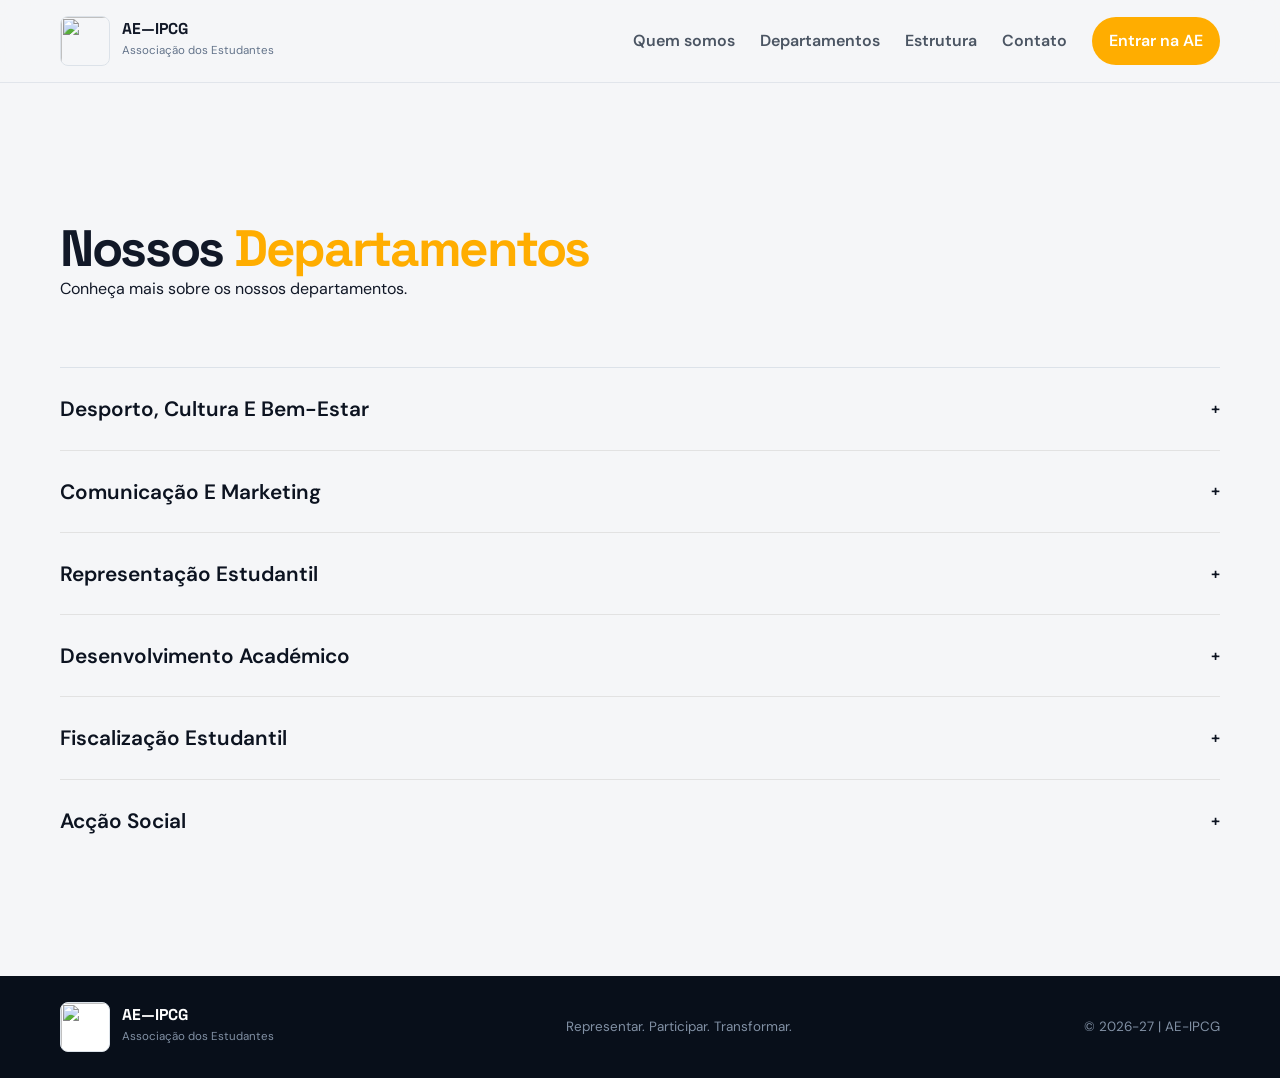
==== src/pages/departamentos.html @ 1a133951 "Landing Page da AE-IPCG" ====
<!doctype html>
<html lang="pt-PT">
  <head>
    <meta charset="UTF-8" />
    <meta name="viewport" content="width=device-width, initial-scale=1.0" />
    <meta
      name="description"
      content="Associação dos Estudantes do Instituto Politécnico de Ciências Geográficas — representação, participação e transformação da vida estudantil."
    />
    <title>AE IPCG — Associação dos Estudantes</title>

    <link rel="preconnect" href="https://fonts.googleapis.com" />
    <link rel="preconnect" href="https://fonts.gstatic.com" crossorigin />
    <link
      href="https://fonts.googleapis.com/css2?family=DM+Sans:wght@400;500;600;700&family=Space+Grotesk:wght@500;600;700&display=swap"
      rel="stylesheet"
    />
    <link rel="stylesheet" href="/src/css/departments.css" />
    <link rel="stylesheet" href="/src/css/style.css" />
    <link rel="stylesheet" href="/src/css/responsivity.css" />
  </head>

  <body>
    <header class="site-header">
      <nav class="nav container">
        <a href="/" class="brand" aria-label="AE IPCG">
          <img
            src="https://www.ipcg.co.ao/img/logo-ipcg-1.png"
            class="brand-mark"
            alt=""
          />
          <span>
            <strong>AE—IPCG</strong>
            <small>Associação dos Estudantes</small>
          </span>
        </a>

        <button
          class="menu-toggle"
          id="menuToggle"
          aria-label="Abrir menu"
          aria-expanded="false"
        >
          <span></span><span></span><span></span>
        </button>

        <div class="nav-links" id="navLinks">
          <a href="/index.html#sobre">Quem somos</a>
          <a href="/src/pages/departamentos.html">Departamentos</a>
          <a href="/src/pages/estrutura.html" target="_blank">Estrutura</a>
          <a href="#contacto">Contato</a>
          <a
            href="https://forms.gle/DsADKUuaC6jQzfCBA"
            class="nav-cta"
            title="Faça parte da AE-IPCG"
            >Entrar na AE</a
          >
        </div>
      </nav>
    </header>

    <main>
      <section class="section faq-section">
        <div class="container">
          <div class="section-heading reveal">
            <div>
              <h2>Nossos <span class="destac">Departamentos</span></h2>
              <p>Conheça mais sobre os nossos departamentos.</p>
            </div>
          </div>

          <div class="faq-container" id="faq-container">
            <div class="priority-list">
              <details class="faq-item">
                <summary>Desporto, cultura e bem-estar</summary>
                <ul>
                  <li>- Torneios e actividades desportivas;</li>
                  <li>- Eventos culturais;</li>
                  <li>- Música, arte, literatura e talentos;</li>
                  <li>- Actividades recreativas;</li>
                  <li>- Saúde e bem-estar estudantil;</li>
                  <li>- Actividades de lazer.</li>
                </ul>
              </details>
              <details class="faq-item">
                <summary>Comunicação e Marketing</summary>
                <ul>
                  <li>- Comunicação oficial da AE;</li>
                  <li>- Redes sociais;</li>
                  <li>- Desings;</li>
                  <li>- Fotografia e vídeo;</li>
                  <li>- Divulgação e oportunidades;</li>
                  <li>- Identidade visual da AE;</li>
                  <li>- Marketing das actividades;</li>
                  <li>- Comunicação interna e externa.</li>
                </ul>
              </details>
              <details class="faq-item">
                <summary>Representação Estudantil</summary>
                <ul>
                  <li>- Relação com estudantes;</li>
                  <li>- Representação dos estudantes;</li>
                  <li>- Recolha de reclamações e preocupações;</li>
                  <li>- Acompanhamento de problemas de estudantes e turmas;</li>
                  <li>- Diálogo com a Direção do IPCG;</li>
                  <li>- Reuniões com coordenações;</li>
                  <li>- Petições e requerimentos;</li>
                  <li>- Mediação estudante–instituição;</li>
                  <li>- Defesa dos direitos estudantis.</li>
                </ul>
              </details>
              <details class="faq-item">
                <summary>Desenvolvimento Académico</summary>
                <ul>
                  <li>- Apoio académico;</li>
                  <li>- Workshops;</li>
                  <li>- Palestras;</li>
                  <li>- Seminários;</li>
                  <li>- Grupos de estudo;</li>
                  <li>- Orientação para estudantes;</li>
                  <li>- Preparação para provas/avaliações;</li>
                  <li>- Desenvolvimento de competências;</li>
                  <li>- Incentivo e apoio a projectos académicos;</li>
                  <li>- Concursos/competições académicas;</li>
                  <li>- Ligação com professores e profissionais.</li>
                </ul>
              </details>
              <details class="faq-item">
                <summary>Fiscalização Estudantil</summary>
                <ul>
                  <li>- Fiscalização das actividades académicas;</li>
                  <li>
                    - Verificação do cumprimento das normas e regulamentos;
                  </li>
                  <li>- Vigilância das actividades académicas e das turmas;</li>
                  <li>- Relatório de incidentes e irregularidades;</li>
                  <li>- Coordenação com as autoridades académicas.</li>
                </ul>
              </details>
              <details class="faq-item">
                <summary>Acção Social</summary>
                <ul>
                  <li>- Campanhas de solidariedade;</li>
                  <li>- Apoio a estudantes com dificuldades;</li>
                  <li>- Campanhas de doação;</li>
                  <li>- Apoio emergencial;</li>
                  <li>- Recolha e redistribuição de bens;</li>
                  <li>- Encaminhamento para serviços de apoio;</li>
                  <li>- Projectos de inclusão.</li>
                </ul>
              </details>
            </div>
          </div>
        </div>
      </section>
    </main>

    <footer class="footer">
      <div class="container footer-row">
        <div class="brand footer-brand">
          <img
            src="https://www.ipcg.co.ao/img/logo-ipcg-1.png"
            class="brand-mark"
            alt=""
          />
          <span>
            <strong>AE—IPCG</strong>
            <small>Associação dos Estudantes</small>
          </span>
        </div>

        <p>Representar. Participar. Transformar.</p>

        <span class="copyright">© 2026-27 | AE-IPCG</span>
      </div>
    </footer>

    <script src="/src/js/toggleMenu.js"></script>
    <script src="/src/js/form.js"></script>
  </body>
</html>
---- src/css/departments.css ----
/* FAQ Section */
.faq-container {
  margin-top: 1rem;
  overflow: hidden;
  width: 100%;
}

.faq-item {
  border-bottom: 1px solid #e2e2e2;
  padding: 1.5rem 0;
}

.faq-item:last-child {
  border-bottom: none;
}

.faq-item summary {
  display: flex;
  justify-content: space-between;
  align-items: center;
  color: var(--dark);
  font-size: 1.3rem;
  font-weight: 600;
  text-transform: capitalize;
  cursor: pointer;
}

.faq-item summary:hover {
  color: var(--accent);
}

.faq-item summary::after {
  content: "+";
  font-size: 1rem;
}

.faq-item[open] summary::after {
  content: "-";
}

.faq-item ul {
  color: var(--muted);
  list-style-type: square;
}

.faq-item ul li {
  font-size: 1.2rem;
  padding: 6px;
}
---- src/css/style.css ----
/* ROOT */
:root {
  --bg: #f5f6f8;
  --surface: #ffffff;
  --surface-soft: #eef1f5;
  --ink: #111827;
  --muted: #64748b;
  --line: #dce2e9;
  --dark: #0c1320;
  --dark-2: #121c2c;
  --accent: #ffad00;
  --accent-dark: #e69900;
  --radius-lg: 28px;
  --radius-md: 18px;
  --shadow: 0 24px 70px rgba(12, 19, 32, 0.09);
}

/* BASIC RESET */
* {
  box-sizing: border-box;
  margin: 0;
  padding: 0;
}

html {
  scroll-behavior: smooth;
}

body {
  font-family: "DM Sans", system-ui, sans-serif;
  color: var(--ink);
  background: var(--bg);
  line-height: 1.6;
}

.container {
  width: min(1160px, calc(100% - 40px));
  margin: 0 auto;
}

/* COMPONENTS */
a {
  color: inherit;
  text-decoration: none;
}

button,
input,
textarea {
  font: inherit;
}

button {
  border: 0;
}

.btn {
  display: inline-flex;
  align-items: center;
  justify-content: center;
  min-height: 49px;
  padding: 0 21px;
  border-radius: 999px;
  font-weight: 700;
  cursor: pointer;
  transition:
    transform 0.2s ease,
    background 0.2s ease;
}

.btn:hover {
  transform: translateY(-2px);
}

.btn-primary {
  color: white;
  background: var(--accent);
}

.btn-primary:hover {
  background: var(--accent-dark);
}

.btn-ghost {
  background: rgba(255, 255, 255, 0.7);
  border: 1px solid var(--line);
}

.reveal {
  opacity: 0;
  transform: translateY(24px);
  transition:
    opacity 0.65s ease,
    transform 0.65s ease;
}

.reveal.visible {
  opacity: 1;
  transform: translateY(0);
}

.delay-1 {
  transition-delay: 0.12s;
}

/* HEADER */
.site-header {
  position: sticky;
  top: 0;
  z-index: 50;
  background: rgba(245, 246, 248, 0.88);
  backdrop-filter: blur(16px);
  border-bottom: 1px solid rgba(220, 226, 233, 0.8);
}

.nav {
  min-height: 82px;
  display: flex;
  align-items: center;
  justify-content: space-between;
  gap: 30px;
}

.brand {
  display: inline-flex;
  align-items: center;
  gap: 12px;
}

.brand-mark {
  width: 50px;
  height: 50px;
  place-items: center;
  border-radius: 8px;
  border: 1px solid var(--line);
}

.brand strong,
.brand small {
  display: block;
}

.brand strong {
  font-family: "Space Grotesk", sans-serif;
  font-size: 0.98rem;
  line-height: 1.1;
}

.brand small {
  margin-top: 4px;
  color: var(--muted);
  font-size: 0.72rem;
}

/* NAV / MENU TOGGLE*/
.nav-links {
  display: flex;
  align-items: center;
  gap: 25px;
  font-size: 1rem;
  font-weight: 600;
  color: #4b5563;
}

.nav-links a:not(.nav-cta):hover {
  color: var(--accent);
}

.nav-cta {
  color: white;
  font-weight: 600;
  background: var(--accent);
  padding: 11px 17px;
  border-radius: 999px;
  transition: all 0.2s ease-in-out;
}

.nav-cta:hover {
  color: var(--accent);
  background: transparent;
  border: 1px solid var(--accent);
}

.menu-toggle {
  display: none;
  background: transparent;
  cursor: pointer;
}

.menu-toggle span {
  display: block;
  width: 23px;
  height: 2px;
  background: var(--ink);
  margin: 5px 0;
}

/* HERO SECTION */
.hero {
  position: relative;
  overflow: hidden;
  background:
    radial-gradient(
      circle at 75% 25%,
      rgba(243, 208, 50, 0.089),
      transparent 30%
    ),
    radial-gradient(
      circle at 10% 80%,
      rgba(243, 222, 29, 0.08),
      transparent 26%
    ),
    var(--bg);
  padding: 100px 0 90px;
}

.hero-grid {
  position: absolute;
  inset: 0;
  opacity: 0.26;
  background-image:
    linear-gradient(rgba(17, 24, 39, 0.055) 1px, transparent 1px),
    linear-gradient(90deg, rgba(17, 24, 39, 0.055) 1px, transparent 1px);
  background-size: 46px 46px;
  mask-image: linear-gradient(to bottom, black, transparent 90%);
}

.hero-content {
  position: relative;
  display: grid;
  grid-template-columns: 1.15fr 0.85fr;
  gap: 65px;
  align-items: center;
}

.hero-copy {
  max-width: 730px;
}

.hero-visual {
  position: relative;
  height: clamp(350px, 42vw, 510px);
  margin: 0 0 0 12px;
  border-radius: 32px 120px 32px 32px;
  background: #dce6f2;
  box-shadow: 0 30px 75px rgba(250, 167, 13, 0.18);
}

.hero-visual > img {
  width: 100%;
  height: 100%;
  display: block;
  object-fit: cover;
  object-position: center;
  border-radius: inherit;
}

.hero-caption {
  position: absolute;
  left: -28px;
  bottom: 26px;
  display: flex;
  align-items: center;
  gap: 13px;
  max-width: calc(100% - 12px);
  padding: 16px 21px;
  background: white;
  border: 1px solid rgba(220, 226, 233, 0.9);
  border-radius: 18px;
  box-shadow: 0 15px 38px rgba(32, 25, 12, 0.14);
}

.eyebrow,
.section-label p,
.mini-label,
.contact-details span,
.vision-panel span {
  font-size: 0.73rem;
  font-weight: 700;
  letter-spacing: 0.18em;
  text-transform: uppercase;
}

.eyebrow {
  color: var(--accent-dark);
  margin-bottom: 22px;
}

.hero h1,
.section-content h2,
.section-heading h2,
.mission-main h2,
.contact-copy h2,
.manifesto-box h2 {
  font-family: "Space Grotesk", sans-serif;
  letter-spacing: -0.045em;
  line-height: 1.05;
}

.hero h1 {
  font-size: clamp(3.1rem, 7vw, 6rem);
  max-width: 860px;
}

span.destac {
  color: var(--accent);
}

.hero-text {
  margin-top: 25px;
  color: #536071;
  font-size: 1.15rem;
  max-width: 670px;
}

.hero-actions {
  display: flex;
  gap: 13px;
  margin-top: 34px;
  flex-wrap: wrap;
}

.hero-visual {
  position: relative;
  height: clamp(350px, 42vw, 510px);
  margin: 0 0 0 12px;
  /* border-radius: 32px 120px 32px 32px;
  background: #dce6f2;
  box-shadow: 0 30px 75px rgba(12, 19, 32, 0.18); */
}

.hero-visual > img {
  width: 100%;
  height: 100%;
  display: block;
  object-fit: cover;
  object-position: center;
  border-radius: inherit;
}

.hero-caption {
  position: absolute;
  left: -28px;
  bottom: 26px;
  display: flex;
  align-items: center;
  gap: 13px;
  max-width: calc(100% - 12px);
  padding: 16px 21px;
  background: white;
  border: 1px solid rgba(220, 226, 233, 0.9);
  border-radius: 18px;
  box-shadow: 0 15px 38px rgba(12, 19, 32, 0.14);
}

.caption-mark {
  display: grid;
  flex: 0 0 39px;
  height: 39px;
  place-items: center;
  color: white;
  background: var(--accent);
  border-radius: 13px;
  font-size: 1.35rem;
}

.hero-caption strong,
.hero-caption small {
  display: block;
}

.hero-caption strong {
  font-family: "Space Grotesk", sans-serif;
  font-size: 0.95rem;
}

.hero-caption small {
  margin-top: 2px;
  color: var(--muted);
  font-size: 0.78rem;
}

.hero-sticker {
  position: absolute;
  top: 28px;
  right: -18px;
  display: grid;
  width: 88px;
  height: 88px;
  place-items: center;
  color: white;
  background: var(--accent);
  border: 5px solid rgba(255, 255, 255, 0.88);
  border-radius: 50%;
  font-size: 0.62rem;
  font-weight: 700;
  line-height: 1.25;
  letter-spacing: 0.09em;
  text-align: center;
  transform: rotate(9deg);
}

.pulse {
  width: 9px;
  height: 9px;
  border-radius: 50%;
  background: #1fa46f;
  box-shadow: 0 0 0 6px rgba(31, 164, 111, 0.1);
}

.hero-card {
  color: white;
  background: linear-gradient(160deg, #101a2c, #07101d);
  border-radius: var(--radius-lg);
  padding: 34px;
  box-shadow: var(--shadow);
  min-height: 430px;
  display: flex;
  flex-direction: column;
  justify-content: space-between;
}

.card-top,
.card-footer {
  display: flex;
  align-items: center;
  justify-content: space-between;
}

.card-top {
  color: #b6c0d0;
}

.dot {
  width: 10px;
  height: 10px;
  border-radius: 50%;
  background: #7fb4ff;
  box-shadow: 0 0 0 7px rgba(127, 180, 255, 0.11);
}

.hero-number {
  font-size: 7rem;
  line-height: 0.9;
  font-weight: 700;
  color: rgba(255, 255, 255, 0.13);
  margin-top: 35px;
}

.hero-card h3 {
  font-family: "Space Grotesk", sans-serif;
  font-size: 2rem;
  line-height: 1.1;
  margin: 8px 0 15px;
}

.hero-card p {
  color: #c3cbd8;
}

/* MAIN */
.line {
  height: 1px;
  background: rgba(255, 255, 255, 0.12);
  margin: 28px 0 18px;
}

.card-footer {
  font-size: 0.84rem;
  color: #aeb9c9;
}

.section {
  padding: 115px 0;
}

.two-col {
  display: grid;
  grid-template-columns: 0.4fr 1.6fr;
  gap: 60px;
}

.section-label {
  display: flex;
  align-items: center;
  gap: 12px;
  color: var(--muted);
}

.section-label span {
  display: grid;
  place-items: center;
  width: 38px;
  height: 38px;
  border: 1px solid var(--line);
  border-radius: 11px;
  font-weight: 700;
  font-size: 0.76rem;
  color: var(--ink);
}

.section-content h2,
.section-heading h2,
.mission-main h2,
.contact-copy h2 {
  font-size: clamp(2.3rem, 4vw, 4.25rem);
  margin-top: 24px;
}

.section-content h2 {
  max-width: 800px;
}

.lead {
  font-size: 1.25rem;
  color: #445164;
  max-width: 860px;
  margin-top: 28px;
}

.section-content p:not(.lead) {
  color: var(--muted);
  max-width: 820px;
  margin-top: 17px;
}

.quote-box {
  margin-top: 36px;
  padding: 28px;
  border-left: 3px solid var(--accent);
  background: white;
  border-radius: 0 var(--radius-md) var(--radius-md) 0;
  box-shadow: var(--shadow);
  display: flex;
  gap: 18px;
  align-items: flex-start;
}

.quote-mark {
  font-size: 2.4rem;
  line-height: 1;
  color: var(--accent);
}

.quote-box p {
  margin: 0 !important;
  color: var(--ink) !important;
  font-weight: 700;
}

.dark-section {
  background: var(--dark);
  color: white;
}

.section-heading {
  display: grid;
  grid-template-columns: 1fr 0.75fr;
  gap: 70px;
  align-items: end;
}

.section-label-light {
  color: #99a4b6;
}

.section-label-light span {
  color: white;
  border-color: #2b384a;
}

.section-label-light p {
  color: #99a4b6;
}

.section-heading h2 {
  max-width: 700px;
}

.section-heading > p {
  color: #9eaabe;
  max-width: 460px;
  margin-bottom: 3px;
}

.objectives-grid {
  margin-top: 55px;
  display: grid;
  grid-template-columns: repeat(4, 1fr);
  gap: 15px;
}

.objective-card {
  background: var(--dark-2);
  border: 1px solid #263347;
  border-radius: 22px;
  min-height: 290px;
  padding: 26px;
  transition:
    transform 0.25s ease,
    border-color 0.25s ease;
}

.objective-card:hover {
  transform: translateY(-6px);
  border-color: #49688d;
}

.objective-icon {
  display: grid;
  place-items: center;
  width: 42px;
  height: 42px;
  border-radius: 12px;
  background: #18263b;
  color: #8dbbff;
  font-size: 0.78rem;
  font-weight: 700;
}

.objective-card h3 {
  font-family: "Space Grotesk", sans-serif;
  font-size: 1.35rem;
  margin: 65px 0 12px;
}

.objective-card p {
  color: #98a6ba;
  font-size: 0.95rem;
}

.mission-layout {
  display: grid;
  grid-template-columns: 1.1fr 0.9fr;
  gap: 70px;
  align-items: center;
}

.mission-main p {
  margin-top: 22px;
  color: var(--muted);
  max-width: 740px;
  font-size: 1.05rem;
}

.mission-side {
  display: grid;
  gap: 14px;
}

.vision-panel {
  background: white;
  border: 1px solid var(--line);
  border-radius: 22px;
  padding: 24px;
  display: grid;
  gap: 9px;
}

.vision-panel span {
  color: var(--muted);
}

.vision-panel strong {
  font-family: "Space Grotesk", sans-serif;
  font-size: 1.12rem;
}

.vision-panel.highlight {
  background: var(--accent);
  color: white;
  border-color: var(--accent);
}

.vision-panel.highlight span {
  color: rgba(255, 255, 255, 0.74);
}

.priorities {
  padding-top: 40px;
}

.priority-list {
  margin-top: 50px;
  border-top: 1px solid var(--line);
}

.priority-item {
  display: grid;
  grid-template-columns: 100px 1fr;
  gap: 25px;
  padding: 29px 0;
  border-bottom: 1px solid var(--line);
}

.priority-index {
  color: var(--accent);
  font-family: "Space Grotesk", sans-serif;
  font-size: 1.3rem;
  font-weight: 700;
}

.priority-item h3 {
  font-family: "Space Grotesk", sans-serif;
  font-size: 1.35rem;
}

.priority-item p {
  color: var(--muted);
  max-width: 700px;
  margin-top: 6px;
}

.manifesto {
  padding-top: 50px;
}

.manifesto-box {
  color: white;
  border-radius: var(--radius-lg);
  padding: 70px;
  background: linear-gradient(135deg, #0b1321, #17233a);
  box-shadow: var(--shadow);
}

.manifesto-tag {
  display: inline-flex;
  padding: 8px 12px;
  border-radius: 999px;
  background: rgba(255, 255, 255, 0.09);
  font-size: 0.72rem;
  font-weight: 700;
  letter-spacing: 0.15em;
}

.manifesto-box h2 {
  margin-top: 27px;
  font-size: clamp(2.5rem, 5vw, 5rem);
  max-width: 900px;
}

.manifesto-box p {
  color: #b7c1d0;
  max-width: 680px;
  margin-top: 20px;
  font-size: 1.05rem;
}

.text-link {
  display: inline-flex;
  gap: 9px;
  align-items: center;
  margin-top: 30px;
  font-weight: 700;
}

/* CONTACT FORM */
.contact-section {
  padding-bottom: 125px;
}

.contact-grid {
  display: grid;
  grid-template-columns: 1fr 0.8fr;
  gap: 70px;
  align-items: start;
}

.contact-copy > p {
  max-width: 600px;
  margin-top: 22px;
  color: var(--muted);
  font-size: 1.06rem;
}

.contact-details {
  margin-top: 35px;
  display: grid;
  gap: 17px;
}

.contact-details div {
  display: grid;
  gap: 4px;
}

.contact-details strong {
  font-family: "Space Grotesk", sans-serif;
}

.contact-form {
  background: white;
  border: 1px solid var(--line);
  border-radius: var(--radius-lg);
  padding: 28px;
  box-shadow: var(--shadow);
  display: grid;
  gap: 17px;
}

.contact-form label {
  display: grid;
  gap: 8px;
  font-weight: 700;
  font-size: 0.88rem;
}

.contact-form input,
.contact-form textarea {
  width: 100%;
  padding: 14px 15px;
  border: 1px solid var(--line);
  border-radius: 13px;
  background: #fbfcfd;
  color: var(--ink);
  outline: none;
  transition:
    border 0.2s ease,
    box-shadow 0.2s ease;
}

.contact-form input:focus,
.contact-form textarea:focus {
  border-color: var(--accent);
  box-shadow: 0 0 0 4px rgba(29, 114, 243, 0.08);
}

.form-message {
  display: none;
  color: #a31515;
  background: #eefaf4;
  border-radius: 11px;
  padding: 10px 12px;
  font-size: 0.88rem;
}

/* FOOTER */

.footer {
  background: #080f1a;
  color: white;
  padding: 26px 0;
}

.footer-row {
  display: flex;
  align-items: center;
  justify-content: space-between;
  gap: 20px;
}

.footer-brand .brand-mark {
  background: white;
  color: var(--ink);
}

.footer-brand small {
  color: #8190a4;
}

.footer-row > p,
.copyright {
  color: #8190a4;
  font-size: 0.84rem;
}
---- src/css/responsivity.css ----
@media (max-width: 980px) {
  .hero-content,
  .mission-layout,
  .contact-grid {
    grid-template-columns: 1fr;
  }

  .hero-visual {
    width: min(100% - 24px, 620px);
    height: clamp(350px, 64vw, 480px);
    margin: 8px 0 0 24px;
  }

  .hero {
    padding-top: 75px;
  }

  .hero-card {
    max-width: 620px;
  }

  .objectives-grid {
    grid-template-columns: repeat(2, 1fr);
  }

  .section-heading,
  .two-col {
    grid-template-columns: 1fr;
  }

  .two-col {
    gap: 25px;
  }

  .section-heading {
    gap: 25px;
  }

  .student-life-heading {
    grid-template-columns: 1fr;
    gap: 22px;
  }

  .mission-side {
    max-width: 680px;
  }
}

@media (max-width: 760px) {
  .container {
    width: min(100% - 26px, 1160px);
  }

  .nav {
    min-height: 72px;
  }

  .menu-toggle {
    display: block;
    z-index: 60;
  }

  .nav-links {
    position: absolute;
    top: 72px;
    left: 0;
    right: 0;
    display: none;
    flex-direction: column;
    align-items: stretch;
    background: rgba(245, 246, 248, 0.98);
    border-bottom: 1px solid var(--line);
    padding: 18px 13px 22px;
  }

  .nav-links.open {
    display: flex;
  }

  .nav-links a {
    padding: 13px 10px;
  }

  .nav-cta {
    text-align: center;
  }

  .hero {
    padding: 65px 0 70px;
  }

  .hero h1 {
    font-size: clamp(2.8rem, 15vw, 4.7rem);
  }

  .hero-card {
    min-height: 360px;
    padding: 27px;
  }

  .hero-visual {
    width: calc(100% - 12px);
    height: clamp(290px, 92vw, 410px);
    margin-left: 12px;
    border-radius: 26px 86px 26px 26px;
  }

  .hero-caption {
    left: -12px;
    bottom: 17px;
    padding: 13px 15px;
  }

  .hero-sticker {
    top: 17px;
    right: -11px;
    width: 75px;
    height: 75px;
  }

  .hero-number {
    font-size: 5rem;
  }

  .section {
    padding: 84px 0;
  }

  .objectives-grid {
    grid-template-columns: 1fr;
  }

  .student-life-grid {
    grid-template-columns: 1fr;
    grid-template-rows: none;
    grid-auto-rows: 270px;
  }

  .life-card-tall {
    grid-row: auto;
  }

  .life-card figcaption {
    right: 17px;
    bottom: 17px;
    left: 17px;
  }

  .objective-card {
    min-height: auto;
  }

  .objective-card h3 {
    margin-top: 40px;
  }

  .priority-item {
    grid-template-columns: 50px 1fr;
  }

  .manifesto-box {
    padding: 40px 25px;
  }

  .footer-row {
    flex-direction: column;
    align-items: flex-start;
  }
}
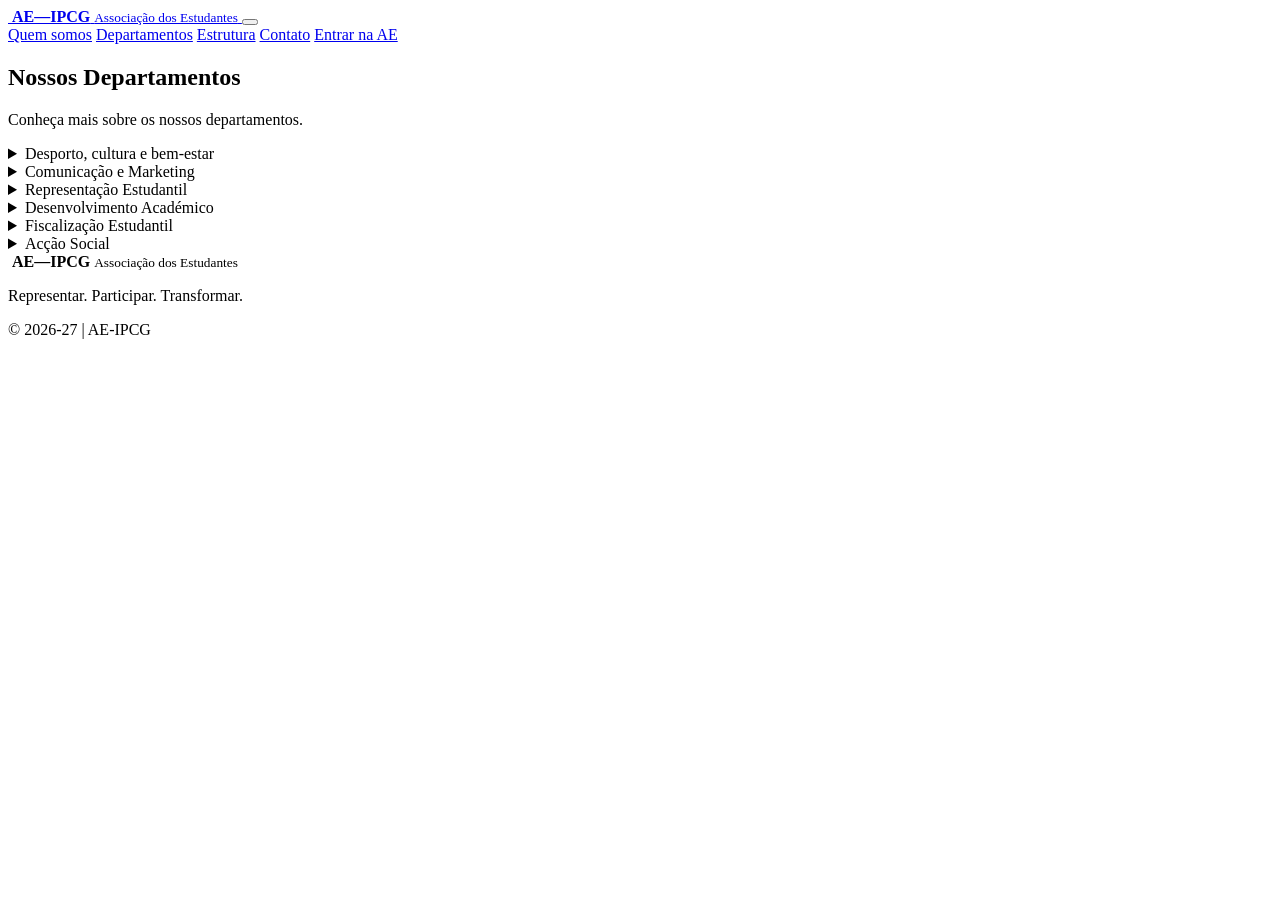
==== commit a7c426e7: "Caminho dos arquivos" ====
--- a/src/pages/departamentos.html
+++ b/src/pages/departamentos.html
@@ -15,15 +15,15 @@
       href="https://fonts.googleapis.com/css2?family=DM+Sans:wght@400;500;600;700&family=Space+Grotesk:wght@500;600;700&display=swap"
       rel="stylesheet"
     />
-    <link rel="stylesheet" href="/src/css/departments.css" />
-    <link rel="stylesheet" href="/src/css/style.css" />
-    <link rel="stylesheet" href="/src/css/responsivity.css" />
+    <link rel="stylesheet" href="./src/css/departments.css" />
+    <link rel="stylesheet" href="./src/css/style.css" />
+    <link rel="stylesheet" href="./src/css/responsivity.css" />
   </head>
 
   <body>
     <header class="site-header">
       <nav class="nav container">
-        <a href="/" class="brand" aria-label="AE IPCG">
+        <a href="./index.html" class="brand" aria-label="AE IPCG">
           <img
             src="https://www.ipcg.co.ao/img/logo-ipcg-1.png"
             class="brand-mark"
@@ -48,7 +48,7 @@
           <a href="/index.html#sobre">Quem somos</a>
           <a href="/src/pages/departamentos.html">Departamentos</a>
           <a href="/src/pages/estrutura.html" target="_blank">Estrutura</a>
-          <a href="#contacto">Contato</a>
+          <a href="/index.html#contacto">Contato</a>
           <a
             href="https://forms.gle/DsADKUuaC6jQzfCBA"
             class="nav-cta"
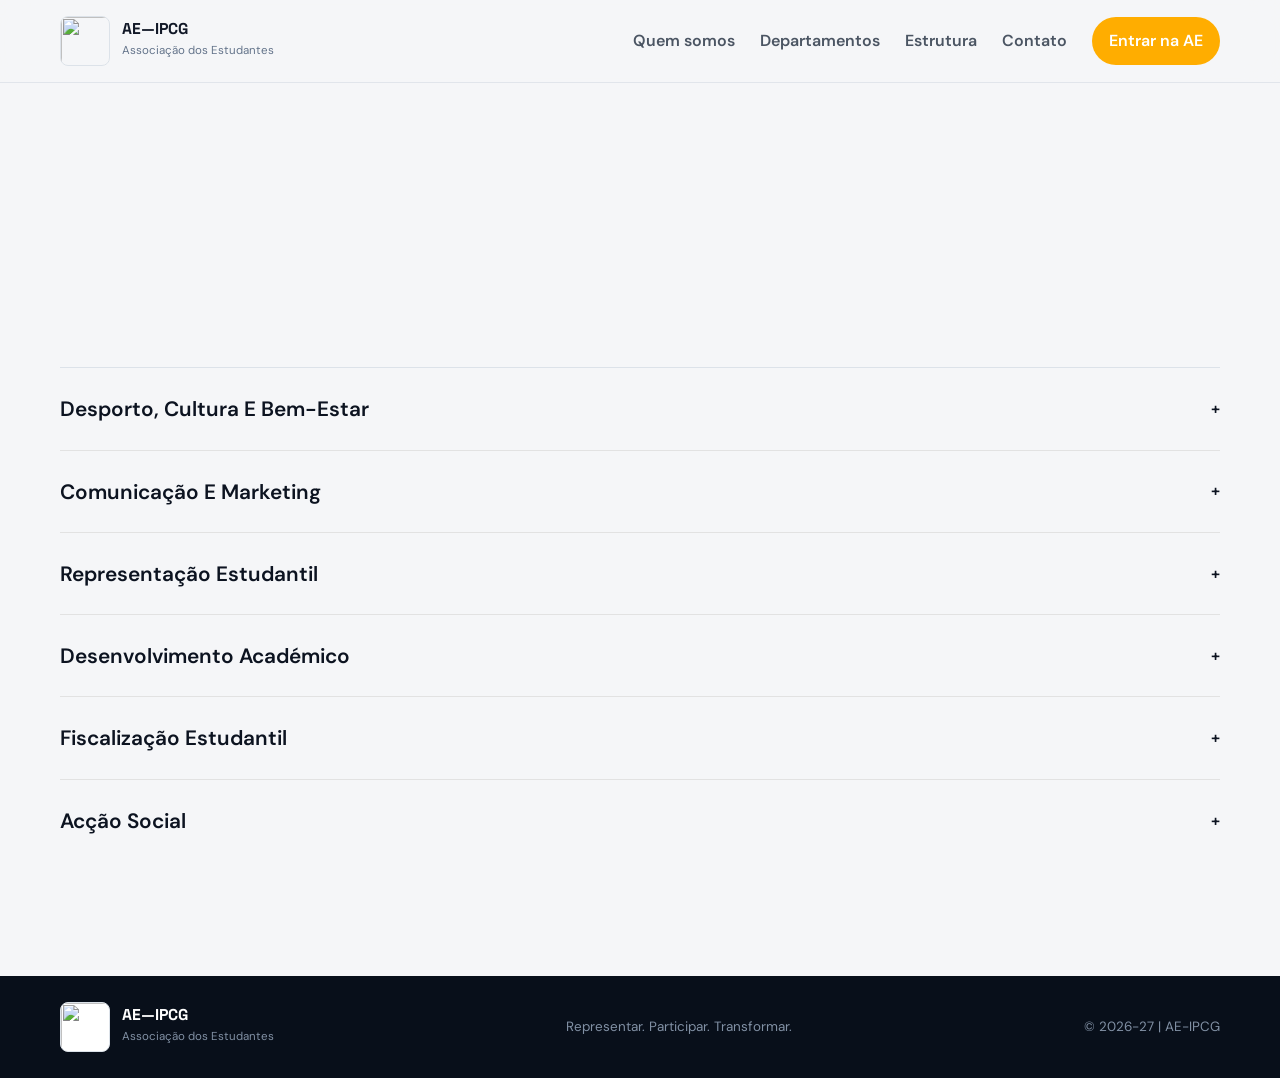
==== commit f29d7b9e: "Update links to relative paths" ====
--- a/src/pages/departamentos.html
+++ b/src/pages/departamentos.html
@@ -15,9 +15,9 @@
       href="https://fonts.googleapis.com/css2?family=DM+Sans:wght@400;500;600;700&family=Space+Grotesk:wght@500;600;700&display=swap"
       rel="stylesheet"
     />
-    <link rel="stylesheet" href="./src/css/departments.css" />
-    <link rel="stylesheet" href="./src/css/style.css" />
-    <link rel="stylesheet" href="./src/css/responsivity.css" />
+    <link rel="stylesheet" href="../css/departments.css" />
+    <link rel="stylesheet" href="../css/style.css" />
+    <link rel="stylesheet" href="../css/responsivity.css" />
   </head>
 
   <body>
@@ -45,10 +45,10 @@
         </button>
 
         <div class="nav-links" id="navLinks">
-          <a href="/index.html#sobre">Quem somos</a>
-          <a href="/src/pages/departamentos.html">Departamentos</a>
-          <a href="/src/pages/estrutura.html" target="_blank">Estrutura</a>
-          <a href="/index.html#contacto">Contato</a>
+          <a href="./index.html#sobre">Quem somos</a>
+          <a href="./src/pages/departamentos.html">Departamentos</a>
+          <a href="./src/pages/estrutura.html" target="_blank">Estrutura</a>
+          <a href="./index.html#contacto">Contato</a>
           <a
             href="https://forms.gle/DsADKUuaC6jQzfCBA"
             class="nav-cta"
@@ -175,7 +175,6 @@
       </div>
     </footer>
 
-    <script src="/src/js/toggleMenu.js"></script>
-    <script src="/src/js/form.js"></script>
+    <script src="../js/toggleMenu.js"></script>
   </body>
 </html>
--- a/src/css/departments.css
+++ b/src/css/departments.css
@@ -0,0 +1,49 @@
+/* FAQ Section */
+.faq-container {
+  margin-top: 1rem;
+  overflow: hidden;
+  width: 100%;
+}
+
+.faq-item {
+  border-bottom: 1px solid #e2e2e2;
+  padding: 1.5rem 0;
+}
+
+.faq-item:last-child {
+  border-bottom: none;
+}
+
+.faq-item summary {
+  display: flex;
+  justify-content: space-between;
+  align-items: center;
+  color: var(--dark);
+  font-size: 1.3rem;
+  font-weight: 600;
+  text-transform: capitalize;
+  cursor: pointer;
+}
+
+.faq-item summary:hover {
+  color: var(--accent);
+}
+
+.faq-item summary::after {
+  content: "+";
+  font-size: 1rem;
+}
+
+.faq-item[open] summary::after {
+  content: "-";
+}
+
+.faq-item ul {
+  color: var(--muted);
+  list-style-type: square;
+}
+
+.faq-item ul li {
+  font-size: 1.2rem;
+  padding: 6px;
+}
--- a/src/css/style.css
+++ b/src/css/style.css
@@ -0,0 +1,865 @@
+/* ROOT */
+:root {
+  --bg: #f5f6f8;
+  --surface: #ffffff;
+  --surface-soft: #eef1f5;
+  --ink: #111827;
+  --muted: #64748b;
+  --line: #dce2e9;
+  --dark: #0c1320;
+  --dark-2: #121c2c;
+  --accent: #ffad00;
+  --accent-dark: #e69900;
+  --radius-lg: 28px;
+  --radius-md: 18px;
+  --shadow: 0 24px 70px rgba(12, 19, 32, 0.09);
+}
+
+/* BASIC RESET */
+* {
+  box-sizing: border-box;
+  margin: 0;
+  padding: 0;
+}
+
+html {
+  scroll-behavior: smooth;
+}
+
+body {
+  font-family: "DM Sans", system-ui, sans-serif;
+  color: var(--ink);
+  background: var(--bg);
+  line-height: 1.6;
+}
+
+.container {
+  width: min(1160px, calc(100% - 40px));
+  margin: 0 auto;
+}
+
+/* COMPONENTS */
+a {
+  color: inherit;
+  text-decoration: none;
+}
+
+button,
+input,
+textarea {
+  font: inherit;
+}
+
+button {
+  border: 0;
+}
+
+.btn {
+  display: inline-flex;
+  align-items: center;
+  justify-content: center;
+  min-height: 49px;
+  padding: 0 21px;
+  border-radius: 999px;
+  font-weight: 700;
+  cursor: pointer;
+  transition:
+    transform 0.2s ease,
+    background 0.2s ease;
+}
+
+.btn:hover {
+  transform: translateY(-2px);
+}
+
+.btn-primary {
+  color: white;
+  background: var(--accent);
+}
+
+.btn-primary:hover {
+  background: var(--accent-dark);
+}
+
+.btn-ghost {
+  background: rgba(255, 255, 255, 0.7);
+  border: 1px solid var(--line);
+}
+
+.reveal {
+  opacity: 0;
+  transform: translateY(24px);
+  transition:
+    opacity 0.65s ease,
+    transform 0.65s ease;
+}
+
+.reveal.visible {
+  opacity: 1;
+  transform: translateY(0);
+}
+
+.delay-1 {
+  transition-delay: 0.12s;
+}
+
+/* HEADER */
+.site-header {
+  position: sticky;
+  top: 0;
+  z-index: 50;
+  background: rgba(245, 246, 248, 0.88);
+  backdrop-filter: blur(16px);
+  border-bottom: 1px solid rgba(220, 226, 233, 0.8);
+}
+
+.nav {
+  min-height: 82px;
+  display: flex;
+  align-items: center;
+  justify-content: space-between;
+  gap: 30px;
+}
+
+.brand {
+  display: inline-flex;
+  align-items: center;
+  gap: 12px;
+}
+
+.brand-mark {
+  width: 50px;
+  height: 50px;
+  place-items: center;
+  border-radius: 8px;
+  border: 1px solid var(--line);
+}
+
+.brand strong,
+.brand small {
+  display: block;
+}
+
+.brand strong {
+  font-family: "Space Grotesk", sans-serif;
+  font-size: 0.98rem;
+  line-height: 1.1;
+}
+
+.brand small {
+  margin-top: 4px;
+  color: var(--muted);
+  font-size: 0.72rem;
+}
+
+/* NAV / MENU TOGGLE*/
+.nav-links {
+  display: flex;
+  align-items: center;
+  gap: 25px;
+  font-size: 1rem;
+  font-weight: 600;
+  color: #4b5563;
+}
+
+.nav-links a:not(.nav-cta):hover {
+  color: var(--accent);
+}
+
+.nav-cta {
+  color: white;
+  font-weight: 600;
+  background: var(--accent);
+  padding: 11px 17px;
+  border-radius: 999px;
+  transition: all 0.2s ease-in-out;
+}
+
+.nav-cta:hover {
+  color: var(--accent);
+  background: transparent;
+  border: 1px solid var(--accent);
+}
+
+.menu-toggle {
+  display: none;
+  background: transparent;
+  cursor: pointer;
+}
+
+.menu-toggle span {
+  display: block;
+  width: 23px;
+  height: 2px;
+  background: var(--ink);
+  margin: 5px 0;
+}
+
+/* HERO SECTION */
+.hero {
+  position: relative;
+  overflow: hidden;
+  background:
+    radial-gradient(
+      circle at 75% 25%,
+      rgba(243, 208, 50, 0.089),
+      transparent 30%
+    ),
+    radial-gradient(
+      circle at 10% 80%,
+      rgba(243, 222, 29, 0.08),
+      transparent 26%
+    ),
+    var(--bg);
+  padding: 100px 0 90px;
+}
+
+.hero-grid {
+  position: absolute;
+  inset: 0;
+  opacity: 0.26;
+  background-image:
+    linear-gradient(rgba(17, 24, 39, 0.055) 1px, transparent 1px),
+    linear-gradient(90deg, rgba(17, 24, 39, 0.055) 1px, transparent 1px);
+  background-size: 46px 46px;
+  mask-image: linear-gradient(to bottom, black, transparent 90%);
+}
+
+.hero-content {
+  position: relative;
+  display: grid;
+  grid-template-columns: 1.15fr 0.85fr;
+  gap: 65px;
+  align-items: center;
+}
+
+.hero-copy {
+  max-width: 730px;
+}
+
+.hero-visual {
+  position: relative;
+  height: clamp(350px, 42vw, 510px);
+  margin: 0 0 0 12px;
+  border-radius: 32px 120px 32px 32px;
+  background: #dce6f2;
+  box-shadow: 0 30px 75px rgba(250, 167, 13, 0.18);
+}
+
+.hero-visual > img {
+  width: 100%;
+  height: 100%;
+  display: block;
+  object-fit: cover;
+  object-position: center;
+  border-radius: inherit;
+}
+
+.hero-caption {
+  position: absolute;
+  left: -28px;
+  bottom: 26px;
+  display: flex;
+  align-items: center;
+  gap: 13px;
+  max-width: calc(100% - 12px);
+  padding: 16px 21px;
+  background: white;
+  border: 1px solid rgba(220, 226, 233, 0.9);
+  border-radius: 18px;
+  box-shadow: 0 15px 38px rgba(32, 25, 12, 0.14);
+}
+
+.eyebrow,
+.section-label p,
+.mini-label,
+.contact-details span,
+.vision-panel span {
+  font-size: 0.73rem;
+  font-weight: 700;
+  letter-spacing: 0.18em;
+  text-transform: uppercase;
+}
+
+.eyebrow {
+  color: var(--accent-dark);
+  margin-bottom: 22px;
+}
+
+.hero h1,
+.section-content h2,
+.section-heading h2,
+.mission-main h2,
+.contact-copy h2,
+.manifesto-box h2 {
+  font-family: "Space Grotesk", sans-serif;
+  letter-spacing: -0.045em;
+  line-height: 1.05;
+}
+
+.hero h1 {
+  font-size: clamp(3.1rem, 7vw, 6rem);
+  max-width: 860px;
+}
+
+span.destac {
+  color: var(--accent);
+}
+
+.hero-text {
+  margin-top: 25px;
+  color: #536071;
+  font-size: 1.15rem;
+  max-width: 670px;
+}
+
+.hero-actions {
+  display: flex;
+  gap: 13px;
+  margin-top: 34px;
+  flex-wrap: wrap;
+}
+
+.hero-visual {
+  position: relative;
+  height: clamp(350px, 42vw, 510px);
+  margin: 0 0 0 12px;
+  /* border-radius: 32px 120px 32px 32px;
+  background: #dce6f2;
+  box-shadow: 0 30px 75px rgba(12, 19, 32, 0.18); */
+}
+
+.hero-visual > img {
+  width: 100%;
+  height: 100%;
+  display: block;
+  object-fit: cover;
+  object-position: center;
+  border-radius: inherit;
+}
+
+.hero-caption {
+  position: absolute;
+  left: -28px;
+  bottom: 26px;
+  display: flex;
+  align-items: center;
+  gap: 13px;
+  max-width: calc(100% - 12px);
+  padding: 16px 21px;
+  background: white;
+  border: 1px solid rgba(220, 226, 233, 0.9);
+  border-radius: 18px;
+  box-shadow: 0 15px 38px rgba(12, 19, 32, 0.14);
+}
+
+.caption-mark {
+  display: grid;
+  flex: 0 0 39px;
+  height: 39px;
+  place-items: center;
+  color: white;
+  background: var(--accent);
+  border-radius: 13px;
+  font-size: 1.35rem;
+}
+
+.hero-caption strong,
+.hero-caption small {
+  display: block;
+}
+
+.hero-caption strong {
+  font-family: "Space Grotesk", sans-serif;
+  font-size: 0.95rem;
+}
+
+.hero-caption small {
+  margin-top: 2px;
+  color: var(--muted);
+  font-size: 0.78rem;
+}
+
+.hero-sticker {
+  position: absolute;
+  top: 28px;
+  right: -18px;
+  display: grid;
+  width: 88px;
+  height: 88px;
+  place-items: center;
+  color: white;
+  background: var(--accent);
+  border: 5px solid rgba(255, 255, 255, 0.88);
+  border-radius: 50%;
+  font-size: 0.62rem;
+  font-weight: 700;
+  line-height: 1.25;
+  letter-spacing: 0.09em;
+  text-align: center;
+  transform: rotate(9deg);
+}
+
+.pulse {
+  width: 9px;
+  height: 9px;
+  border-radius: 50%;
+  background: #1fa46f;
+  box-shadow: 0 0 0 6px rgba(31, 164, 111, 0.1);
+}
+
+.hero-card {
+  color: white;
+  background: linear-gradient(160deg, #101a2c, #07101d);
+  border-radius: var(--radius-lg);
+  padding: 34px;
+  box-shadow: var(--shadow);
+  min-height: 430px;
+  display: flex;
+  flex-direction: column;
+  justify-content: space-between;
+}
+
+.card-top,
+.card-footer {
+  display: flex;
+  align-items: center;
+  justify-content: space-between;
+}
+
+.card-top {
+  color: #b6c0d0;
+}
+
+.dot {
+  width: 10px;
+  height: 10px;
+  border-radius: 50%;
+  background: #7fb4ff;
+  box-shadow: 0 0 0 7px rgba(127, 180, 255, 0.11);
+}
+
+.hero-number {
+  font-size: 7rem;
+  line-height: 0.9;
+  font-weight: 700;
+  color: rgba(255, 255, 255, 0.13);
+  margin-top: 35px;
+}
+
+.hero-card h3 {
+  font-family: "Space Grotesk", sans-serif;
+  font-size: 2rem;
+  line-height: 1.1;
+  margin: 8px 0 15px;
+}
+
+.hero-card p {
+  color: #c3cbd8;
+}
+
+/* MAIN */
+.line {
+  height: 1px;
+  background: rgba(255, 255, 255, 0.12);
+  margin: 28px 0 18px;
+}
+
+.card-footer {
+  font-size: 0.84rem;
+  color: #aeb9c9;
+}
+
+.section {
+  padding: 115px 0;
+}
+
+.two-col {
+  display: grid;
+  grid-template-columns: 0.4fr 1.6fr;
+  gap: 60px;
+}
+
+.section-label {
+  display: flex;
+  align-items: center;
+  gap: 12px;
+  color: var(--muted);
+}
+
+.section-label span {
+  display: grid;
+  place-items: center;
+  width: 38px;
+  height: 38px;
+  border: 1px solid var(--line);
+  border-radius: 11px;
+  font-weight: 700;
+  font-size: 0.76rem;
+  color: var(--ink);
+}
+
+.section-content h2,
+.section-heading h2,
+.mission-main h2,
+.contact-copy h2 {
+  font-size: clamp(2.3rem, 4vw, 4.25rem);
+  margin-top: 24px;
+}
+
+.section-content h2 {
+  max-width: 800px;
+}
+
+.lead {
+  font-size: 1.25rem;
+  color: #445164;
+  max-width: 860px;
+  margin-top: 28px;
+}
+
+.section-content p:not(.lead) {
+  color: var(--muted);
+  max-width: 820px;
+  margin-top: 17px;
+}
+
+.quote-box {
+  margin-top: 36px;
+  padding: 28px;
+  border-left: 3px solid var(--accent);
+  background: white;
+  border-radius: 0 var(--radius-md) var(--radius-md) 0;
+  box-shadow: var(--shadow);
+  display: flex;
+  gap: 18px;
+  align-items: flex-start;
+}
+
+.quote-mark {
+  font-size: 2.4rem;
+  line-height: 1;
+  color: var(--accent);
+}
+
+.quote-box p {
+  margin: 0 !important;
+  color: var(--ink) !important;
+  font-weight: 700;
+}
+
+.dark-section {
+  background: var(--dark);
+  color: white;
+}
+
+.section-heading {
+  display: grid;
+  grid-template-columns: 1fr 0.75fr;
+  gap: 70px;
+  align-items: end;
+}
+
+.section-label-light {
+  color: #99a4b6;
+}
+
+.section-label-light span {
+  color: white;
+  border-color: #2b384a;
+}
+
+.section-label-light p {
+  color: #99a4b6;
+}
+
+.section-heading h2 {
+  max-width: 700px;
+}
+
+.section-heading > p {
+  color: #9eaabe;
+  max-width: 460px;
+  margin-bottom: 3px;
+}
+
+.objectives-grid {
+  margin-top: 55px;
+  display: grid;
+  grid-template-columns: repeat(4, 1fr);
+  gap: 15px;
+}
+
+.objective-card {
+  background: var(--dark-2);
+  border: 1px solid #263347;
+  border-radius: 22px;
+  min-height: 290px;
+  padding: 26px;
+  transition:
+    transform 0.25s ease,
+    border-color 0.25s ease;
+}
+
+.objective-card:hover {
+  transform: translateY(-6px);
+  border-color: #49688d;
+}
+
+.objective-icon {
+  display: grid;
+  place-items: center;
+  width: 42px;
+  height: 42px;
+  border-radius: 12px;
+  background: #18263b;
+  color: #8dbbff;
+  font-size: 0.78rem;
+  font-weight: 700;
+}
+
+.objective-card h3 {
+  font-family: "Space Grotesk", sans-serif;
+  font-size: 1.35rem;
+  margin: 65px 0 12px;
+}
+
+.objective-card p {
+  color: #98a6ba;
+  font-size: 0.95rem;
+}
+
+.mission-layout {
+  display: grid;
+  grid-template-columns: 1.1fr 0.9fr;
+  gap: 70px;
+  align-items: center;
+}
+
+.mission-main p {
+  margin-top: 22px;
+  color: var(--muted);
+  max-width: 740px;
+  font-size: 1.05rem;
+}
+
+.mission-side {
+  display: grid;
+  gap: 14px;
+}
+
+.vision-panel {
+  background: white;
+  border: 1px solid var(--line);
+  border-radius: 22px;
+  padding: 24px;
+  display: grid;
+  gap: 9px;
+}
+
+.vision-panel span {
+  color: var(--muted);
+}
+
+.vision-panel strong {
+  font-family: "Space Grotesk", sans-serif;
+  font-size: 1.12rem;
+}
+
+.vision-panel.highlight {
+  background: var(--accent);
+  color: white;
+  border-color: var(--accent);
+}
+
+.vision-panel.highlight span {
+  color: rgba(255, 255, 255, 0.74);
+}
+
+.priorities {
+  padding-top: 40px;
+}
+
+.priority-list {
+  margin-top: 50px;
+  border-top: 1px solid var(--line);
+}
+
+.priority-item {
+  display: grid;
+  grid-template-columns: 100px 1fr;
+  gap: 25px;
+  padding: 29px 0;
+  border-bottom: 1px solid var(--line);
+}
+
+.priority-index {
+  color: var(--accent);
+  font-family: "Space Grotesk", sans-serif;
+  font-size: 1.3rem;
+  font-weight: 700;
+}
+
+.priority-item h3 {
+  font-family: "Space Grotesk", sans-serif;
+  font-size: 1.35rem;
+}
+
+.priority-item p {
+  color: var(--muted);
+  max-width: 700px;
+  margin-top: 6px;
+}
+
+.manifesto {
+  padding-top: 50px;
+}
+
+.manifesto-box {
+  color: white;
+  border-radius: var(--radius-lg);
+  padding: 70px;
+  background: linear-gradient(135deg, #0b1321, #17233a);
+  box-shadow: var(--shadow);
+}
+
+.manifesto-tag {
+  display: inline-flex;
+  padding: 8px 12px;
+  border-radius: 999px;
+  background: rgba(255, 255, 255, 0.09);
+  font-size: 0.72rem;
+  font-weight: 700;
+  letter-spacing: 0.15em;
+}
+
+.manifesto-box h2 {
+  margin-top: 27px;
+  font-size: clamp(2.5rem, 5vw, 5rem);
+  max-width: 900px;
+}
+
+.manifesto-box p {
+  color: #b7c1d0;
+  max-width: 680px;
+  margin-top: 20px;
+  font-size: 1.05rem;
+}
+
+.text-link {
+  display: inline-flex;
+  gap: 9px;
+  align-items: center;
+  margin-top: 30px;
+  font-weight: 700;
+}
+
+/* CONTACT FORM */
+.contact-section {
+  padding-bottom: 125px;
+}
+
+.contact-grid {
+  display: grid;
+  grid-template-columns: 1fr 0.8fr;
+  gap: 70px;
+  align-items: start;
+}
+
+.contact-copy > p {
+  max-width: 600px;
+  margin-top: 22px;
+  color: var(--muted);
+  font-size: 1.06rem;
+}
+
+.contact-details {
+  margin-top: 35px;
+  display: grid;
+  gap: 17px;
+}
+
+.contact-details div {
+  display: grid;
+  gap: 4px;
+}
+
+.contact-details strong {
+  font-family: "Space Grotesk", sans-serif;
+}
+
+.contact-form {
+  background: white;
+  border: 1px solid var(--line);
+  border-radius: var(--radius-lg);
+  padding: 28px;
+  box-shadow: var(--shadow);
+  display: grid;
+  gap: 17px;
+}
+
+.contact-form label {
+  display: grid;
+  gap: 8px;
+  font-weight: 700;
+  font-size: 0.88rem;
+}
+
+.contact-form input,
+.contact-form textarea {
+  width: 100%;
+  padding: 14px 15px;
+  border: 1px solid var(--line);
+  border-radius: 13px;
+  background: #fbfcfd;
+  color: var(--ink);
+  outline: none;
+  transition:
+    border 0.2s ease,
+    box-shadow 0.2s ease;
+}
+
+.contact-form input:focus,
+.contact-form textarea:focus {
+  border-color: var(--accent);
+  box-shadow: 0 0 0 4px rgba(29, 114, 243, 0.08);
+}
+
+.form-message {
+  display: none;
+  color: #a31515;
+  background: #eefaf4;
+  border-radius: 11px;
+  padding: 10px 12px;
+  font-size: 0.88rem;
+}
+
+/* FOOTER */
+
+.footer {
+  background: #080f1a;
+  color: white;
+  padding: 26px 0;
+}
+
+.footer-row {
+  display: flex;
+  align-items: center;
+  justify-content: space-between;
+  gap: 20px;
+}
+
+.footer-brand .brand-mark {
+  background: white;
+  color: var(--ink);
+}
+
+.footer-brand small {
+  color: #8190a4;
+}
+
+.footer-row > p,
+.copyright {
+  color: #8190a4;
+  font-size: 0.84rem;
+}
--- a/src/css/responsivity.css
+++ b/src/css/responsivity.css
@@ -0,0 +1,169 @@
+@media (max-width: 980px) {
+  .hero-content,
+  .mission-layout,
+  .contact-grid {
+    grid-template-columns: 1fr;
+  }
+
+  .hero-visual {
+    width: min(100% - 24px, 620px);
+    height: clamp(350px, 64vw, 480px);
+    margin: 8px 0 0 24px;
+  }
+
+  .hero {
+    padding-top: 75px;
+  }
+
+  .hero-card {
+    max-width: 620px;
+  }
+
+  .objectives-grid {
+    grid-template-columns: repeat(2, 1fr);
+  }
+
+  .section-heading,
+  .two-col {
+    grid-template-columns: 1fr;
+  }
+
+  .two-col {
+    gap: 25px;
+  }
+
+  .section-heading {
+    gap: 25px;
+  }
+
+  .student-life-heading {
+    grid-template-columns: 1fr;
+    gap: 22px;
+  }
+
+  .mission-side {
+    max-width: 680px;
+  }
+}
+
+@media (max-width: 760px) {
+  .container {
+    width: min(100% - 26px, 1160px);
+  }
+
+  .nav {
+    min-height: 72px;
+  }
+
+  .menu-toggle {
+    display: block;
+    z-index: 60;
+  }
+
+  .nav-links {
+    position: absolute;
+    top: 72px;
+    left: 0;
+    right: 0;
+    display: none;
+    flex-direction: column;
+    align-items: stretch;
+    background: rgba(245, 246, 248, 0.98);
+    border-bottom: 1px solid var(--line);
+    padding: 18px 13px 22px;
+  }
+
+  .nav-links.open {
+    display: flex;
+  }
+
+  .nav-links a {
+    padding: 13px 10px;
+  }
+
+  .nav-cta {
+    text-align: center;
+  }
+
+  .hero {
+    padding: 65px 0 70px;
+  }
+
+  .hero h1 {
+    font-size: clamp(2.8rem, 15vw, 4.7rem);
+  }
+
+  .hero-card {
+    min-height: 360px;
+    padding: 27px;
+  }
+
+  .hero-visual {
+    width: calc(100% - 12px);
+    height: clamp(290px, 92vw, 410px);
+    margin-left: 12px;
+    border-radius: 26px 86px 26px 26px;
+  }
+
+  .hero-caption {
+    left: -12px;
+    bottom: 17px;
+    padding: 13px 15px;
+  }
+
+  .hero-sticker {
+    top: 17px;
+    right: -11px;
+    width: 75px;
+    height: 75px;
+  }
+
+  .hero-number {
+    font-size: 5rem;
+  }
+
+  .section {
+    padding: 84px 0;
+  }
+
+  .objectives-grid {
+    grid-template-columns: 1fr;
+  }
+
+  .student-life-grid {
+    grid-template-columns: 1fr;
+    grid-template-rows: none;
+    grid-auto-rows: 270px;
+  }
+
+  .life-card-tall {
+    grid-row: auto;
+  }
+
+  .life-card figcaption {
+    right: 17px;
+    bottom: 17px;
+    left: 17px;
+  }
+
+  .objective-card {
+    min-height: auto;
+  }
+
+  .objective-card h3 {
+    margin-top: 40px;
+  }
+
+  .priority-item {
+    grid-template-columns: 50px 1fr;
+  }
+
+  .manifesto-box {
+    padding: 40px 25px;
+  }
+
+  .footer-row {
+    flex-direction: column;
+    align-items: flex-start;
+  }
+}
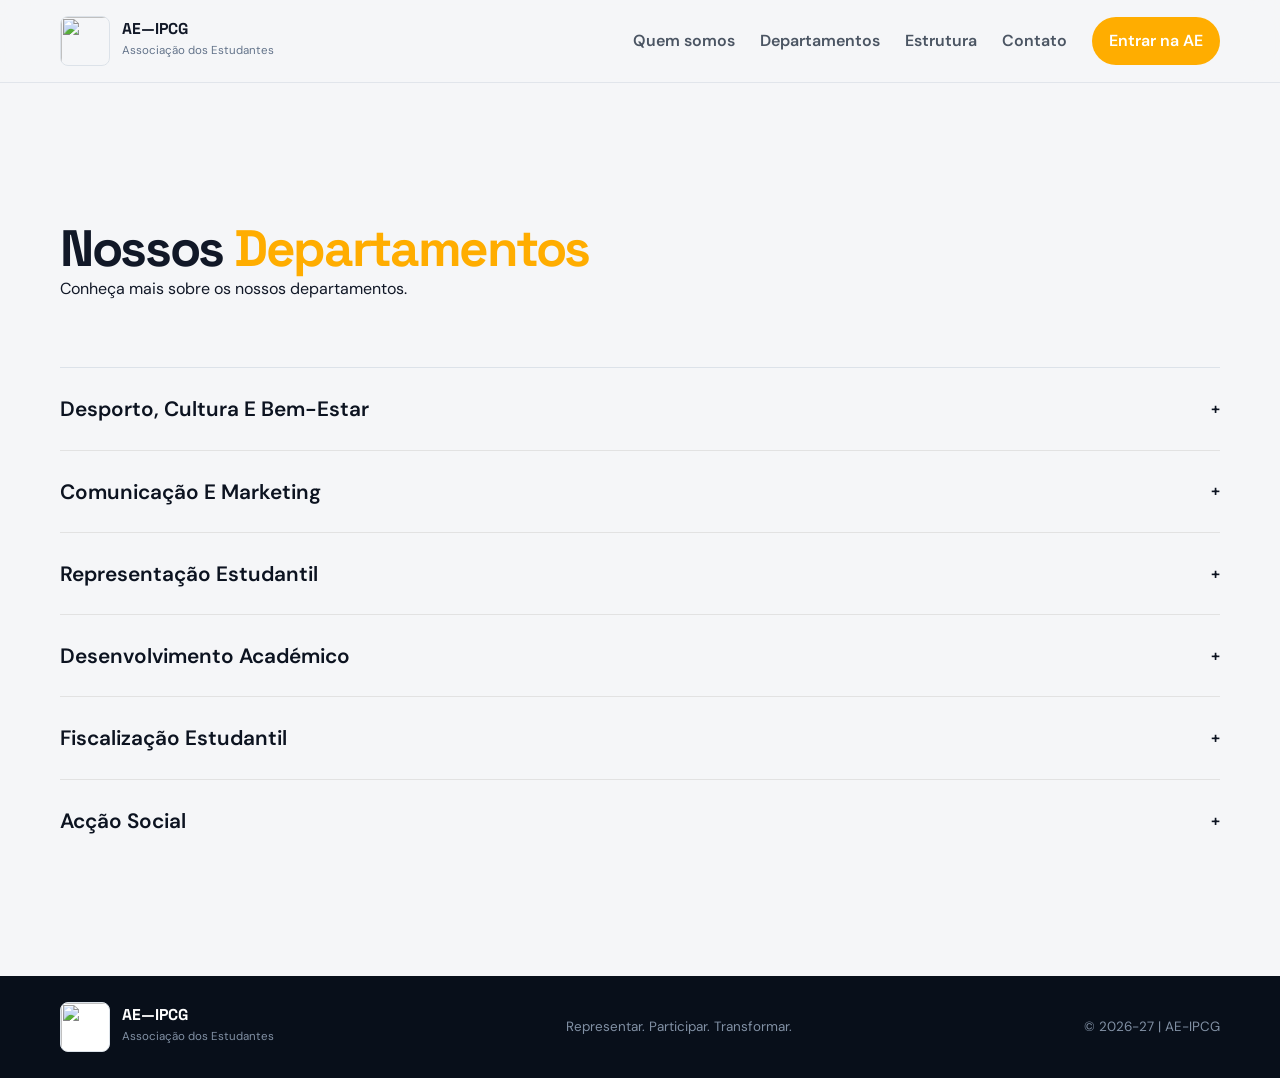
==== commit 1fcf9a0d: "Update links to relative paths" ====
--- a/src/pages/departamentos.html
+++ b/src/pages/departamentos.html
@@ -45,10 +45,10 @@
         </button>
 
         <div class="nav-links" id="navLinks">
-          <a href="./index.html#sobre">Quem somos</a>
-          <a href="./src/pages/departamentos.html">Departamentos</a>
-          <a href="./src/pages/estrutura.html" target="_blank">Estrutura</a>
-          <a href="./index.html#contacto">Contato</a>
+          <a href="../../index.html#sobre">Quem somos</a>
+          <a href="./departamentos.html">Departamentos</a>
+          <a href="./estrutura.html" target="_blank">Estrutura</a>
+          <a href="../../index.html#contacto">Contato</a>
           <a
             href="https://forms.gle/DsADKUuaC6jQzfCBA"
             class="nav-cta"
@@ -176,5 +176,6 @@
     </footer>
 
     <script src="../js/toggleMenu.js"></script>
+    <script src="../js/form.js"></script>
   </body>
 </html>
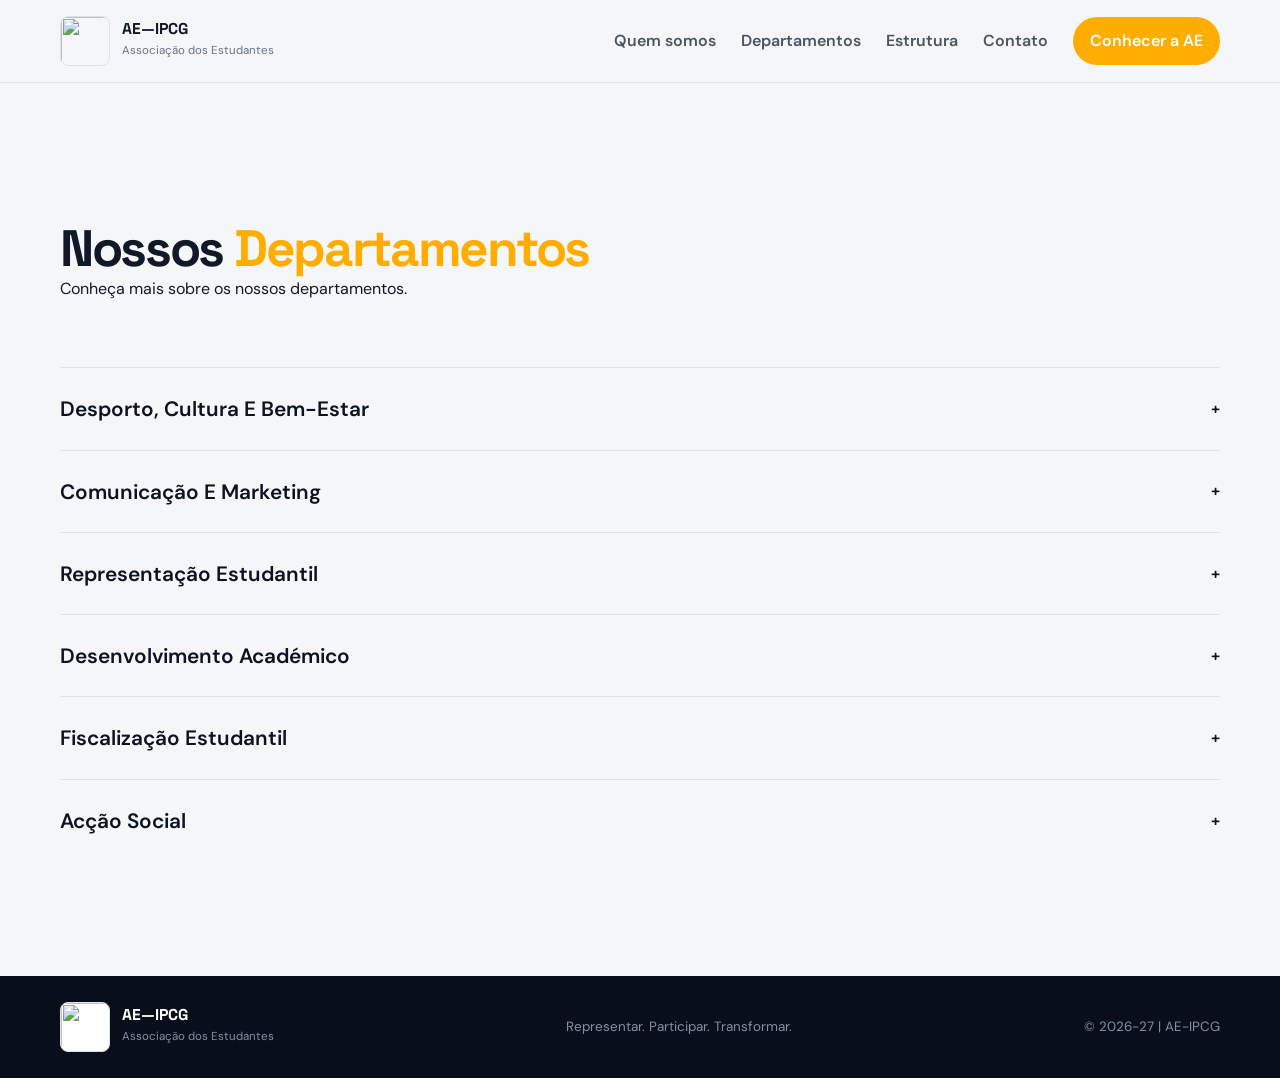
==== commit efd46131: "Update links to Remove registration link" ====
--- a/src/pages/departamentos.html
+++ b/src/pages/departamentos.html
@@ -23,7 +23,7 @@
   <body>
     <header class="site-header">
       <nav class="nav container">
-        <a href="./index.html" class="brand" aria-label="AE IPCG">
+        <a href="../../index.html" class="brand" aria-label="AE IPCG">
           <img
             src="https://www.ipcg.co.ao/img/logo-ipcg-1.png"
             class="brand-mark"
@@ -50,10 +50,10 @@
           <a href="./estrutura.html" target="_blank">Estrutura</a>
           <a href="../../index.html#contacto">Contato</a>
           <a
-            href="https://forms.gle/DsADKUuaC6jQzfCBA"
+            href="../../index.html#sobre"
             class="nav-cta"
             title="Faça parte da AE-IPCG"
-            >Entrar na AE</a
+            >Conhecer a AE</a
           >
         </div>
       </nav>
